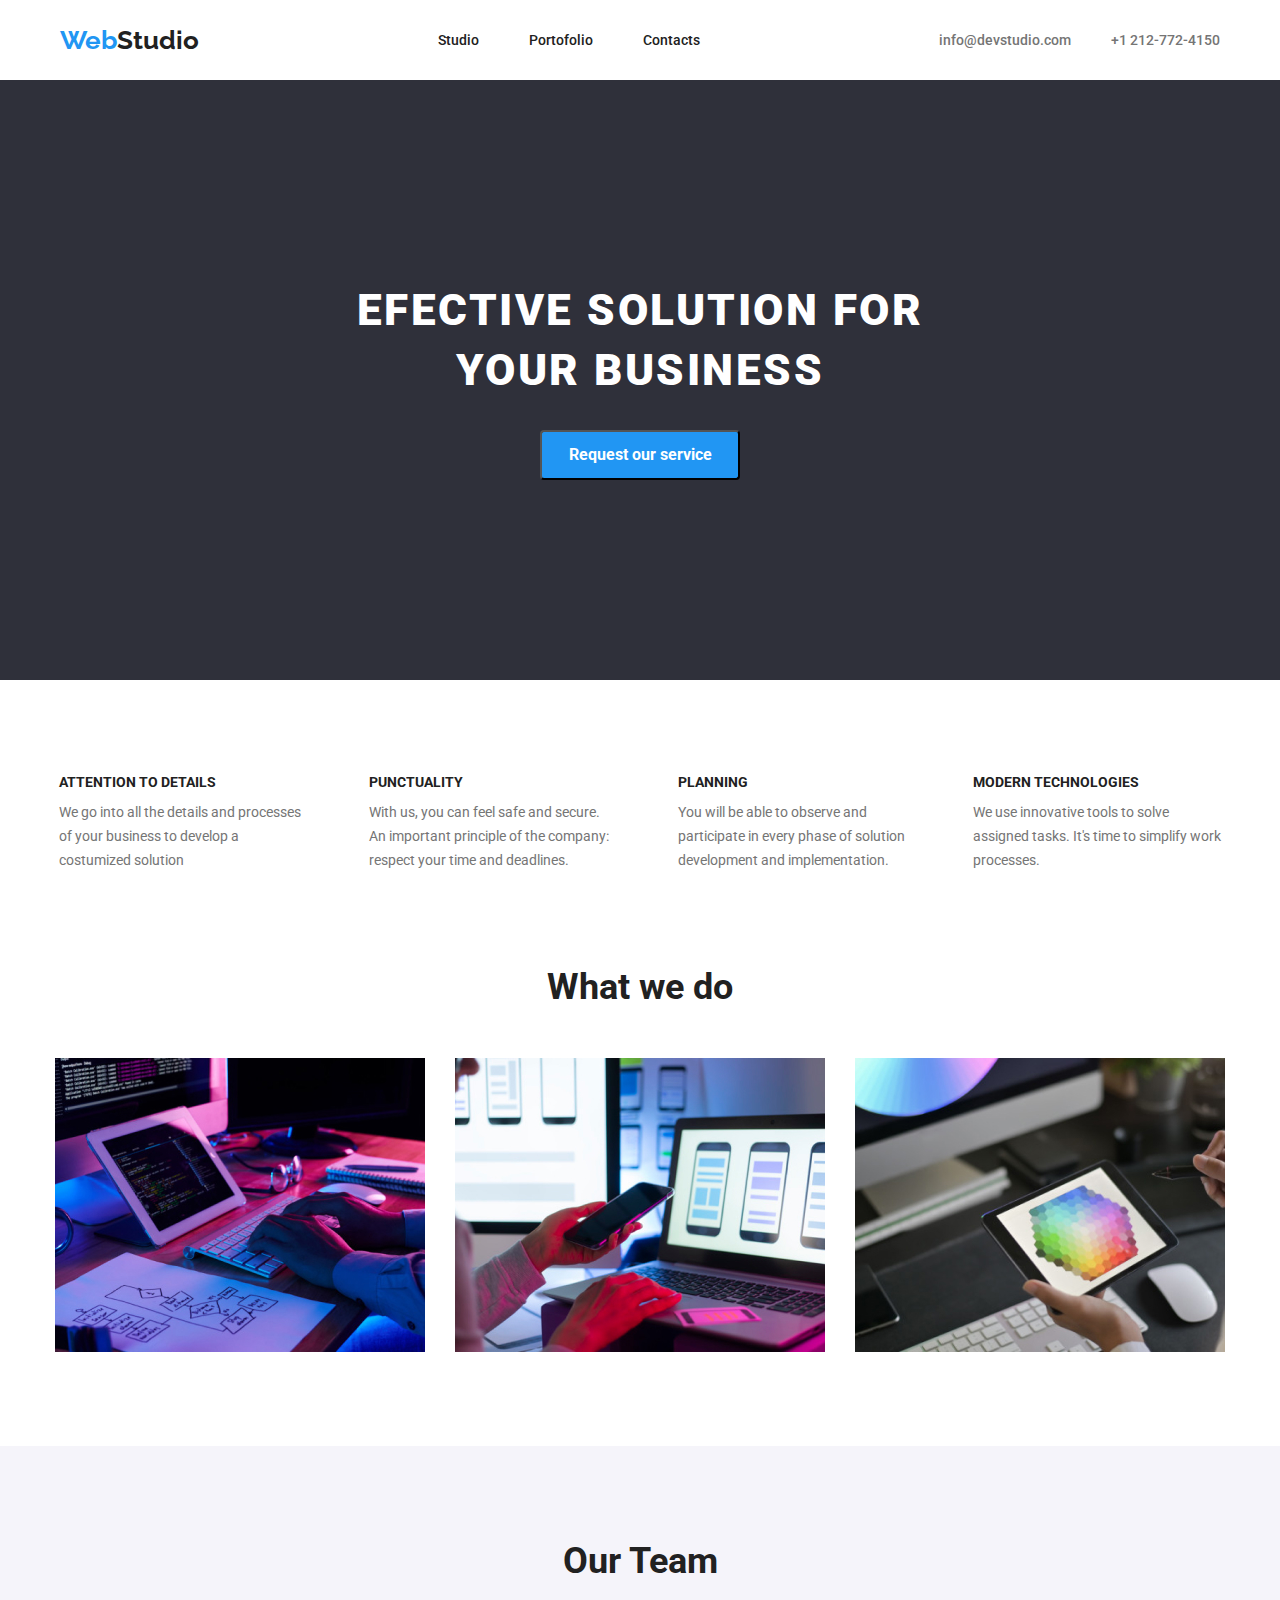
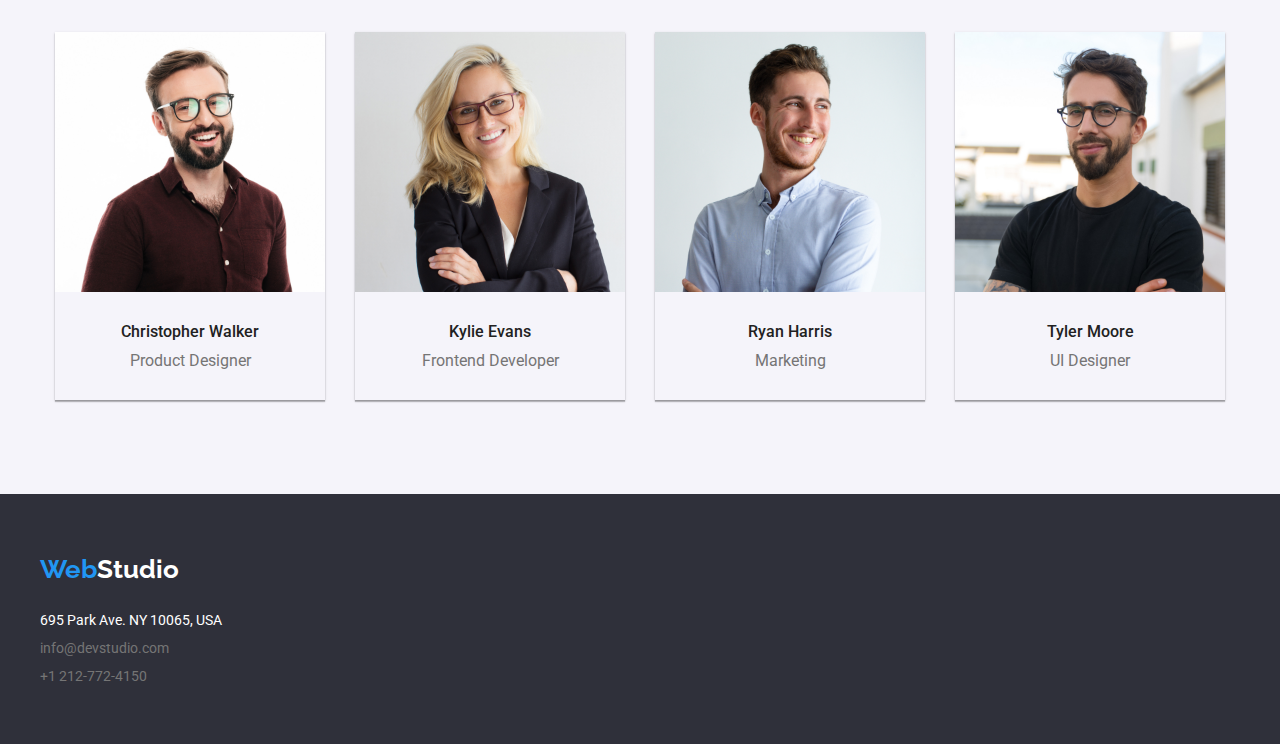
==== index.html @ 01a1ffbd "Initial commit" ====
<!DOCTYPE html>
<html lang="en">
    <head>
     <meta charset="UTF-8">
     <title>Studio</title>
    <link rel="stylesheet" href="https://cdnjs.cloudflare.com/ajax/libs/modern-normalize/2.0.0/modern-normalize.min.css">
    <link rel="preconnect" href="https://fonts.googleapis.com">
    <link rel="preconnect" href="https://fonts.gstatic.com" crossorigin>
    <link
        href="https://fonts.googleapis.com/css2?family=Raleway:ital,wght@0,100..900;1,100..900&family=Roboto:ital,wght@0,100;0,300;0,400;0,500;0,700;0,900;1,100;1,300;1,400;1,500;1,700;1,900&display=swap"
        rel="stylesheet">
     <link rel="stylesheet" href="./css/styles.css"/>
    </head> 
    <body>
        <!-- Header section-->
         
    <header class="header">
        <div class="container"> 
        <div class="header__logo"><a href="/index.html"><span style="color:#2196F3 ;">Web</span>Studio</a>
         
        </div>  
        <nav class="header__navigation">
         <ul>                              
            <li><a href="index.html">Studio</a></li>
            <li><a href="portofolio.html">Portofolio</a></li>
            <li><a href="/contacts">Contacts</a></li> 
         </ul>           
        </nav>
        
        <div class="header__info">            
            <a class="header__info__mail" href="mailto:info@devstudio.com">info@devstudio.com</a>
            <a class="header__info__tel" href="tel:+12127724150">+1 212-772-4150</a>
        </div>
        </div>

    </header> 

    <!-- Hero section-->
    <main>
        <section class="intro">
            <div class="container">
            <h1 class="intro__title"> EFECTIVE SOLUTION FOR<br>YOUR BUSINESS</h1>
            <button class="intro__servrequest" type="button">Request our service</button>
            </div>
        </section>

        <!-- Details section-->
        <div class="details">
            <div class="container">
            <div class="details__container">
            <h5 class="details__title">ATTENTION TO DETAILS</h5>
            <p class="details__text">We go into all the details and processes<br>of your business to develop a<br>costumized solution</p>
            </div>
            <div class="details__container">
            <h5 class="details__title">PUNCTUALITY</h5>
            <p>With us, you can feel safe and secure.<br>An important principle of the company:<br>respect your time and deadlines.</p>
            </div>
            <div class="details__container">
            <h5 class="details__title">PLANNING</h5>
            <p>You will be able to observe and <br>participate in every phase of solution<br>development and implementation.</p>
            </div>
            <div class="details__container">
            <h5 class="details__title">MODERN TECHNOLOGIES</h5>
            <p>We use innovative tools to solve<br>assigned tasks. It's time to simplify work<br>processes.</p>
            </div>
        </div>
        </div>
        <!-- What we do section-->
        <div class="whwedo">
            
            <h2 class="whwedo__title">What we do</h2>
            <div class="whwedo__container">
            <img class="whwedo__images" src="img/WwdB1.jpg" alt="frontend developer pic " width="200">
            <img class="whwedo__images" src="img/WwdB2.jpg" alt="mobile app design pic" width="200">
            <img class="whwedo__images" src="img/WwdB3.jpg" alt="site design pic" width="200">
            </div>
        </div>
        <!-- Our team section-->
        <section class="ourt">
          <div class="container">
            <h2 class="ourt__title">Our Team</h2>
            <div class="ourt__container">
            <figure class="ourt__card">
                <img class="ourt__images" src="img/christopherwalker.jpg" alt="Christopher Walker" width="150">
                <figcaption class="ourt__role">
                    <h3 class="ourt__role__name">Christopher Walker</h3>
                    <p class="ourt__role__role">Product Designer</p>
                </figcaption>
            </figure>
            <figure class="ourt__card">
                <img class="ourt__images" src="img/kylieevans.jpg" alt="Kylie Evans" width="150">
                <figcaption class="ourt__role">
                    <h3 class="ourt__role__name">Kylie Evans</h3>
                    <p class="ourt__role__role">Frontend Developer</p>
                </figcaption>
            </figure>
            <figure class="ourt__card">
                <img class="ourt__images" src="img/ryanharris.jpg" alt="Ryan Harris" width="150">
                <figcaption class="ourt__role">
                    <h3 class="ourt__role__name">Ryan Harris</h3>
                    <p class="ourt__role__role">Marketing</p>
                </figcaption>                
            </figure>
            <figure class="ourt__card">
                <img class="ourt__images" src="img/tylermoore.jpg" alt="Tyler Moore" width="150">
                <figcaption class="ourt__role">
                    <h3 class="ourt__role__name">Tyler Moore</h3>
                    <p class="ourt__role__role">UI Designer</p>
                </figcaption>               
            </figure>
          </div> 
          </div>           
        </section>
    </main> 
    <!-- Footer section-->
    <footer class="footer">
        <div class="container">
            <div class="footer__logo">
                <a href="/index.html"><span style="color:#2196F3 ;">Web</span>Studio</a>        
            </div>
        
           
            <address class="footer__address">
                <p class="footer__location">695 Park Ave. NY 10065, USA</p>
                <a href="mailto:info@devstudio.com">info@devstudio.com</a>
                <a href="tel:+12127724150">+1 212-772-4150</a>
            </address>
            </div>
    </footer>    
    </body>
</html>
---- css/styles.css ----
:root {
    --dark-blue: #2F303A;
    --white: #ffffff;
    --light-blue: #2196F3;
    --light-black:#757575;
    --black: #212121;
    --grey-white:#F5F4FA;
    --primary-font: 'Roboto', sans-serif;
    --secondary-font: 'Raleway', sans-serif;
}

*{
    margin: 0;
    padding: 0;
}



html{
    box-sizing: border-box;
}

ul{
   list-style: none; 
}

a{
    text-decoration: none;
    color: inherit;
}

img{
    display: block;
    max-width: 100%;
    height: auto;
}




body{
    font-family: var(--primary-font);
    color:var(--black) ;
}
/* Header section style */
.header {
    background-color: #ffffff;  
}

.header .container{
    display: flex;
    justify-content: space-between;
    align-items: center;
    padding: 0 20px;
        

}



.header__logo a  {
        
        font-family: var(--secondary-font);
        font-weight: 700;
        font-size: 26px;
        line-height: 30px;
        color: var(--black);    
}

/* Am incercat sa folosesc pentru tag-ul <span> clasa "header__logo__mcol", dar nu am reusit sa schimb culoarea textului */
.header__logo__mcol {
    color: var(--light-blue);
}

.header__navigation ul {
    display: flex;
    gap:50px;
    align-items: center;
    

}


.header__navigation a {
   
    font-family: var(--primary-font);
    font-weight: 500;
    font-size: 14px;
    line-height: 16px;
    color: var(--black);
}

.header__navigation a:hover {
    color: var(--light-blue);
}
.header__navigation a:focus {
    color: var(--light-blue);
}
.header__info__mail  {
    
    font-family: var(--primary-font);
    font-weight: 500;
    font-size: 14px;
    line-height: 16px;
    color: var(--light-black);
        
}

.header__info__mail:hover {
    color: var(--light-blue);
}
.header__info__mail:focus {
    color: var(--light-blue);
}
.header__info__tel {
  
    font-family: var(--primary-font);
    font-weight: 500;
    font-size: 14px;
    line-height: 16px;
    color: var(--light-black);

}
.header__info__tel:hover {
    color: var(--light-blue);
}
.header__info__tel:focus {
    color: var(--light-blue);
}

.header__info  {
    display: flex;
    gap:40px;
    padding-top: 32px;
    padding-bottom: 32px;
   
}


/* Hero section style */
.intro{
    color: var(--white);
    background-color: var(--dark-blue);
    
    
   
    
    
}

.intro .container {
    display: flex;
    align-items: center;
    justify-content: center;
    flex-direction: column; 
    gap: 30px;
    padding-top: 200px;
    padding-bottom: 200px;
}

.intro__title{
    
    font-family: var(--primary-font);
    font-weight: 900;
    font-size: 44px;
    line-height: 60px;
    color: var(--white);
    text-align: center;
    letter-spacing: 2.5px;
   
}
.intro__servrequest{
    border-radius: 4px;
    background-color: var(--light-blue);
    color: var(--white);
    font-family: var(--primary-font);
    font-weight: 700;
    font-size: 16px;
    line-height: 30px;
    text-align: center;
    cursor: pointer;
    width: 200px;
    height: 50px;
     
}
.intro__servrequest:hover{
    border-radius: 0;
}
.intro__servrequest:focus {
    border-radius: 0;
}

/* Details section style */
.details h5{
    
    font-family: var(--primary-font);
    font-weight: 700;
    font-size: 14px;
    line-height: 16px;
    color:var(--black)
}
.details p {
    font-family: var(--primary-font);
    font-weight: 400;
    font-size: 14px;
    line-height: 24px;
    color:var(--light-black);
}
.details .container {
    display: flex;
    padding-top: 94px;
    gap: 30px;
    justify-content: space-around;
    
}
 .details__container .details__title{
    display: flex;
    padding-bottom: 10px;
 } 


/* What we do section style */

.whwedo h2{
    font-family: var(--primary-font);
    font-weight: 700;
    font-size: 36px;
    line-height: 42px;
    color: var(--black);
}
.whwedo__images{
  
    width: 370px;
    height: 294px;
}

.whwedo__container{
    display: flex;    
    padding-top: 50px;    
    justify-content: center;
    gap: 30px;
    padding-bottom: 94px;

}
.whwedo__title{
    display: flex;
    justify-content: center;
    padding-top: 94px;
}


.whwedo__title .whwedo__images{
    display: flex;
    padding-top: 94px;
    
}




/* Our team section style */

.ourt__title {
    display: flex;
    justify-content: center;
    padding-top: 94px;}

.ourt__container{
    display: flex;
    justify-content: center;
    gap: 30px;
    padding-top: 50px;
    padding-bottom: 94px;   

}
.ourt__card .ourt__images , .ourt__role{
    display: flex;
    justify-content: center;
    flex-direction: column;
   
    
}

.ourt__role .ourt__role__name{
    display: flex;
    justify-content: center;
    padding-top: 30px;
}
.ourt__role .ourt__role__role {
    display: flex;
    justify-content: center;
    padding-top: 10px;
    padding-bottom: 30px;
}
.ourt__card{
    box-shadow: 0px 2px 1px 0px rgba(0, 0, 0, 0.2),
   0px 1px 1px 0px rgba(0, 0, 0, 0.14),
    0px 1px 3px 0px rgba(0, 0, 0, 0.12);
}

    



.ourt{
    background-color: var(--grey-white);
}

.ourt  h2{
    font-family: var(--primary-font);
    font-weight: 700;
    font-size: 36px;
    line-height: 42px;
    color: var(--black);
}

.ourt__role__name{
    font-family: var(--primary-font);
    font-weight: 500;
    font-size: 16px;
    line-height: 19px;
    color: var(--black);
}

.ourt__role{
    font-family: var(--primary-font);
    font-weight: 400;
    font-size: 16px;
    line-height: 19px;
    color: var(--light-black);

}

.ourt__images{
    width: 270px;
    height: 260px;
}




/* Footer section style */
.footer{
    background-color: var(--dark-blue);
    
}

.footer__logo a {
   
    font-family: var(--secondary-font);
    font-weight: 700;
    font-size: 26px;
    line-height: 30px;
    color: var(--white);
}
.footer__location{
    font-style: normal;
    font-family: var(--primary-font);
    font-weight: 400;
    font-size: 14px;
    line-height: 16px;
    color: var(--white);
}
.footer__address a{
    font-style: normal;    
    font-family: var(--primary-font);
    font-weight: 400;
    font-size: 14px;
    line-height: 16px;
    color: var(--light-black);
}

.footer__address a:hover {
    color: var(--light-blue);
}

.footer__address a:focus {
    color: var(--light-blue);
}

.footer__logo{
    display: flex;
    padding-top:  60px; 
    padding-bottom: 28px;
  
}
.footer__address{
    display: flex;
    flex-direction: column;
    padding-bottom: 60px;
    justify-content: center;
    gap: 12px;

}





/* Portofolio filters/buttons section style */

.btn button{
cursor: pointer;
border-style: none;
background-color: var(--grey-white);
font-family: var(--primary-font);
font-weight: 500;
font-size: 16px;
line-height: 26px;
color: var(--black);
padding: 6px 22px;
border-radius: 4px;

}

.btn button:hover{
background-color: var(--light-blue);
color: var(--white);
}
.btn button:focus {
background-color: var(--light-blue);
color: var(--white);
}

.btn .container {
    display: flex;
    justify-content: center;
    padding-top: 94px;
    padding-bottom: 50px;
    gap: 8px;

}

/*Portofolio main section style */

.main__design__title {
    font-family: var(--primary-font);
    font-weight: 500;
    font-size: 16px;
    line-height: 19px;
    color: var(--black);
}

.main__design {
    font-family: var(--primary-font);
    font-weight: 400;
    font-size: 16px;
    line-height: 19px;
    color: var(--light-black);

}

.main__images {
    display: inline-block;
    width: 370px;
    height: 294px;
}

.main .container {
    display: flex;
    flex-wrap: wrap;
    padding-bottom: 94px;

    
}
.main__design{
    padding: 20px 24px;
}
.main__card {
    border-bottom: 1px solid rgba(238, 238, 238, 1) ;
    margin-left: 30px;
    margin-top: 30px;
}




.container{
    width: 1200px;
    margin-left: auto;
    margin-right: auto;

}
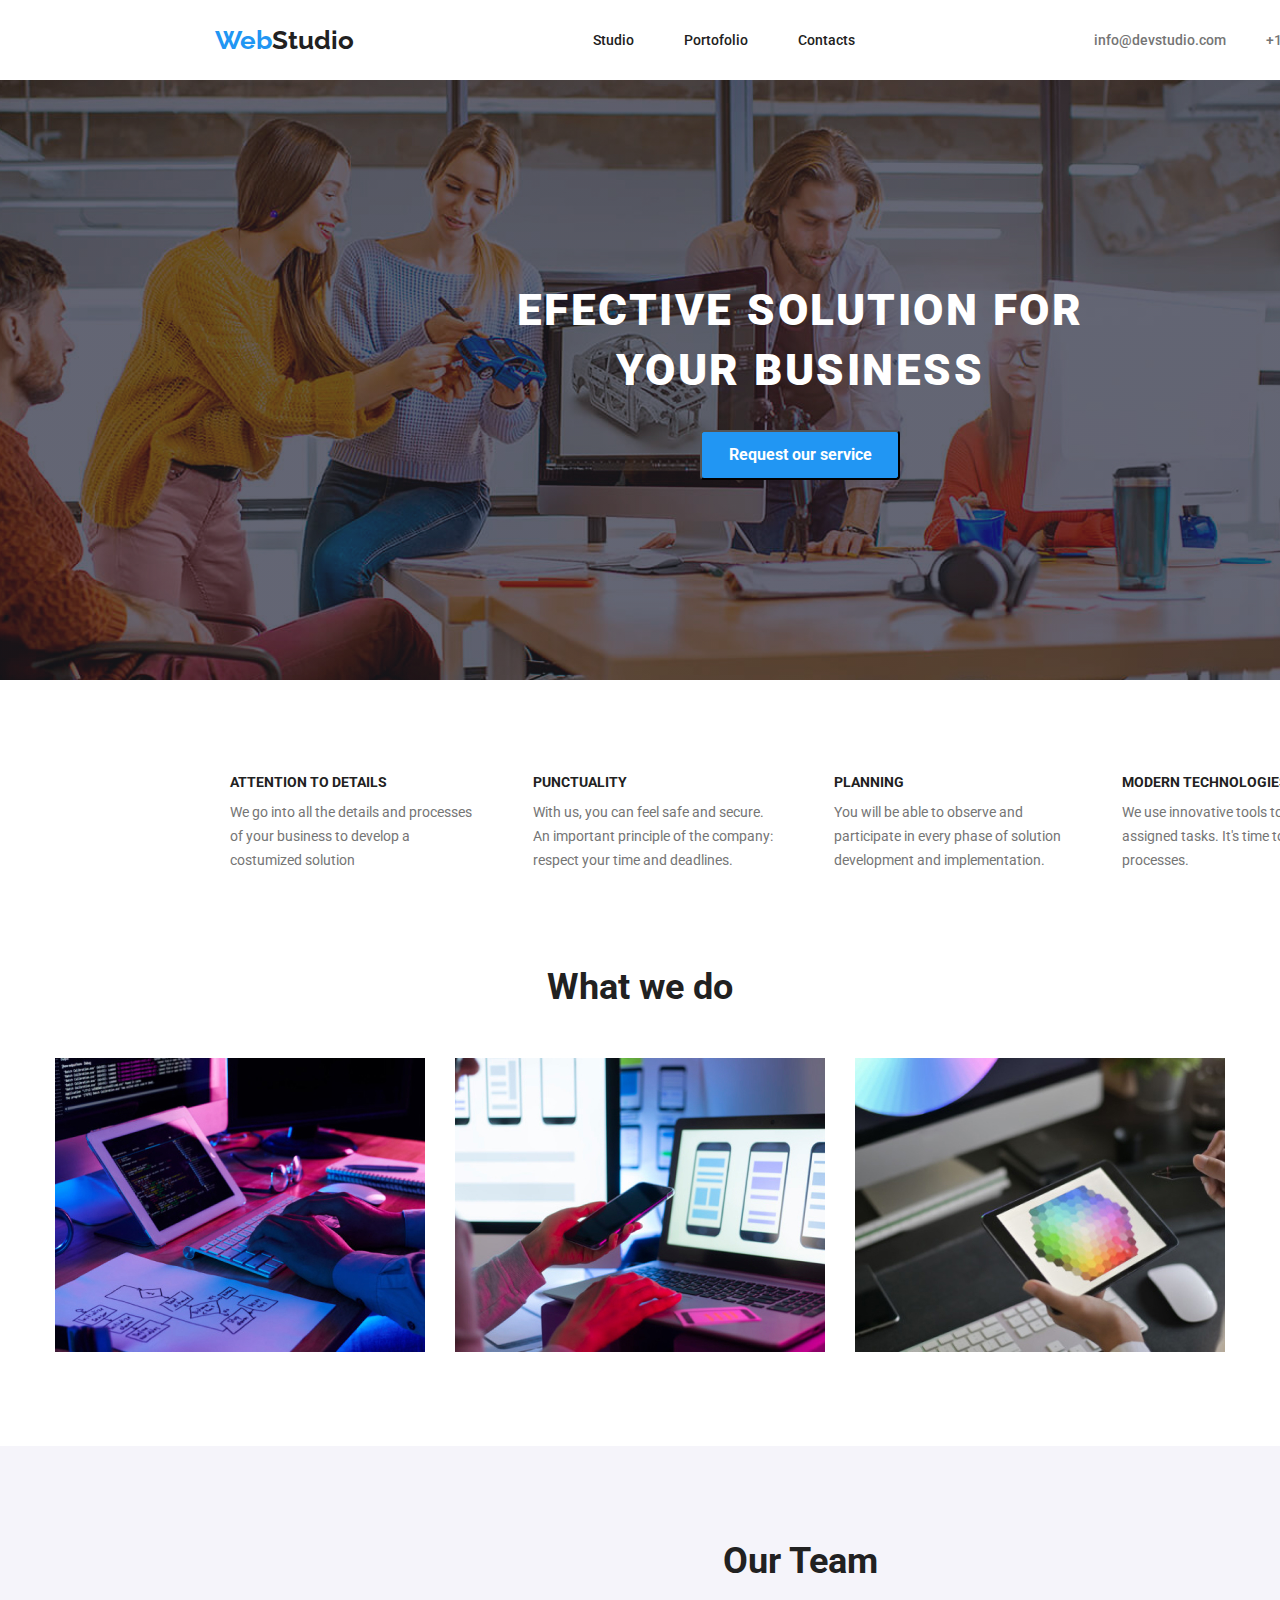
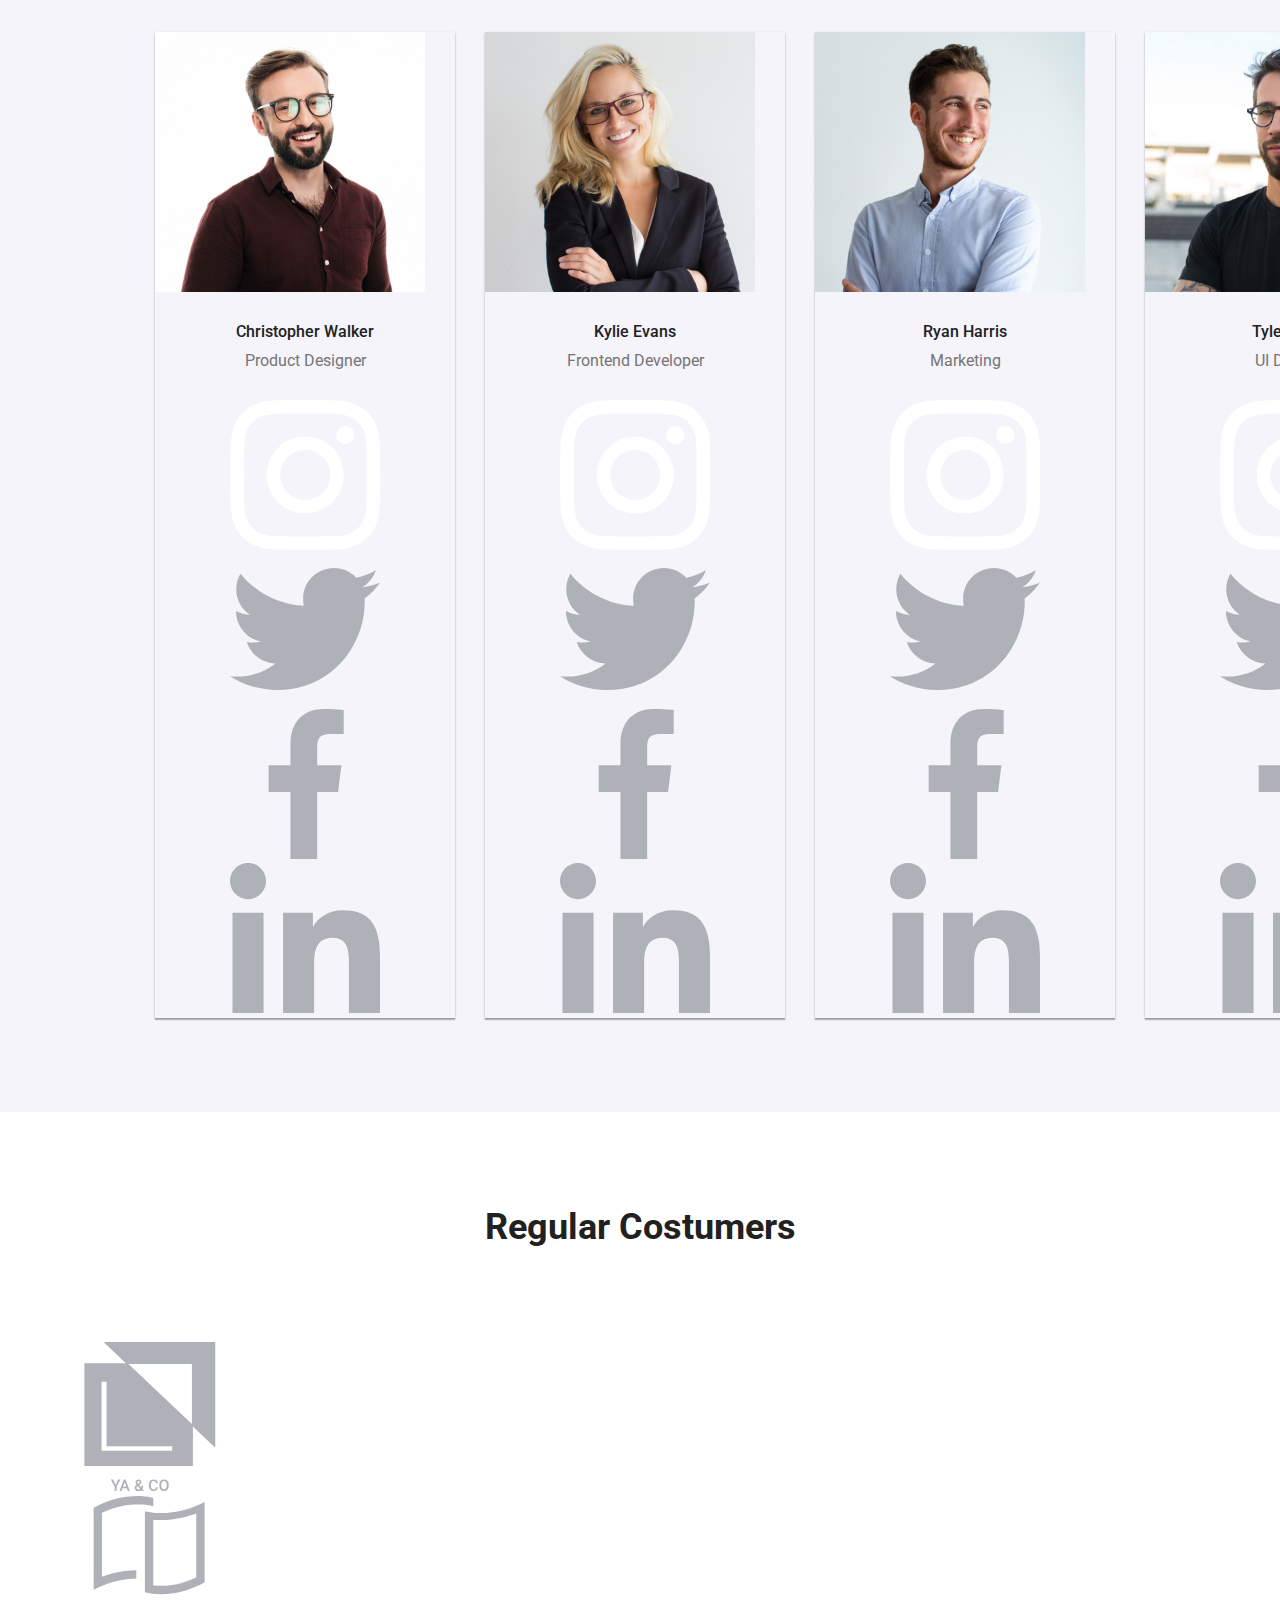
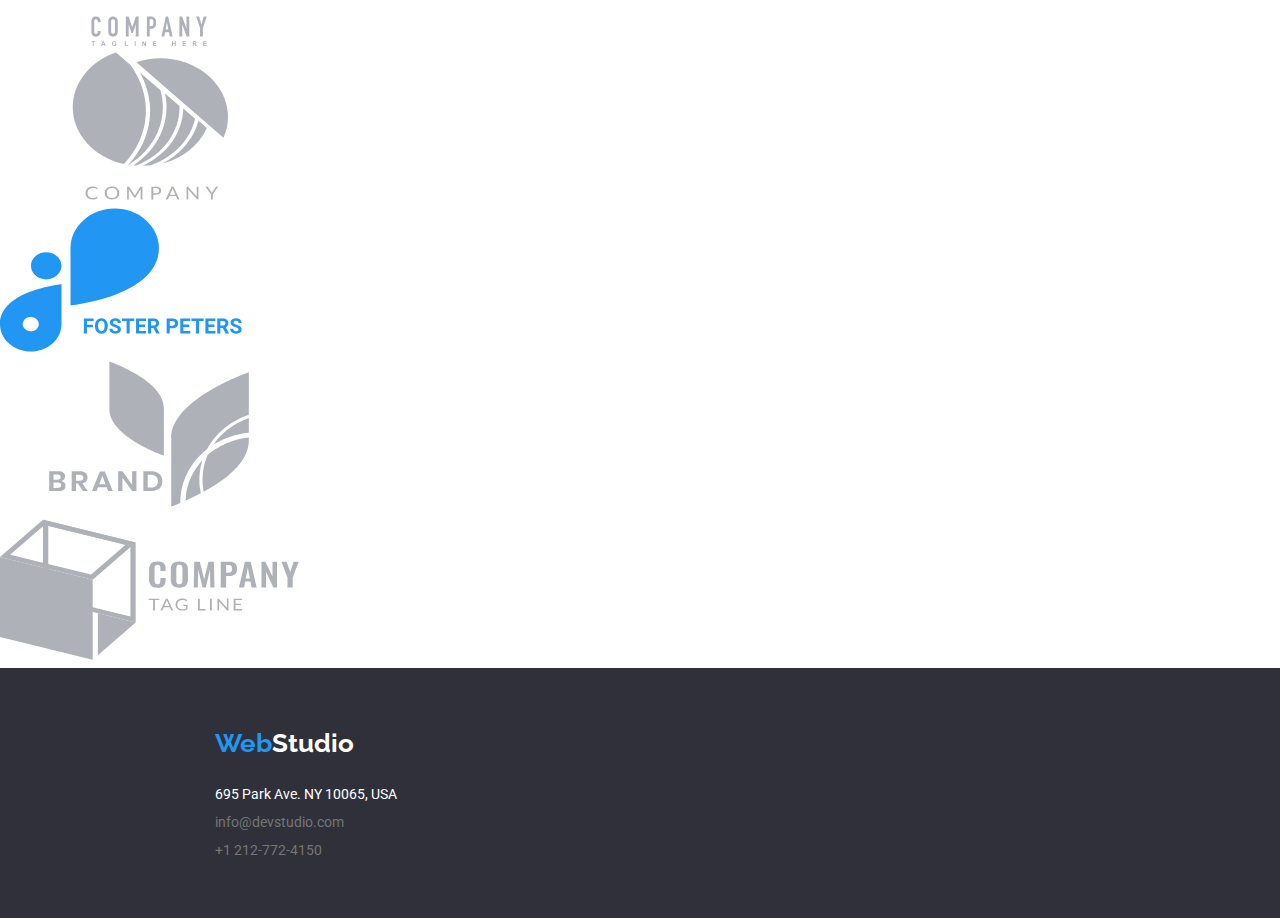
==== commit f4e6121d: "Tema04v02 social and regular icons added" ====
--- a/index.html
+++ b/index.html
@@ -86,6 +86,37 @@
                     <h3 class="ourt__role__name">Christopher Walker</h3>
                     <p class="ourt__role__role">Product Designer</p>
                 </figcaption>
+                <ul class="ourt_social">
+                    <li>
+                        <a href="">
+                            <svg>
+                                <use href="./img/symbol-defs.svg#icon-instagram" />
+                            </svg>
+                        </a>
+                    </li>
+                    <li>
+                        <a href="">
+                            <svg>
+                                <use href="./img/symbol-defs.svg#icon-twitter" />
+                            </svg>
+                        </a>
+                    </li>
+                    <li>
+                        <a href="">
+                            <svg>
+                                <use href="./img/symbol-defs.svg#icon-facebook" />
+                            </svg>
+                        </a>
+                    </li>
+                    <li>
+                        <a href="">
+                            <svg>
+                                <use href="./img/symbol-defs.svg#icon-linkedin" />
+                            </svg>
+                        </a>
+                    </li>
+                    
+                </ul>
             </figure>
             <figure class="ourt__card">
                 <img class="ourt__images" src="img/kylieevans.jpg" alt="Kylie Evans" width="150">
@@ -93,24 +124,168 @@
                     <h3 class="ourt__role__name">Kylie Evans</h3>
                     <p class="ourt__role__role">Frontend Developer</p>
                 </figcaption>
+                <ul class="ourt_social">
+                    <li>
+                        <a href="">
+                            <svg>
+                                <use href="./img/symbol-defs.svg#icon-instagram" />
+                            </svg>
+                        </a>
+                    </li>
+                    <li>
+                        <a href="">
+                            <svg>
+                                <use href="./img/symbol-defs.svg#icon-twitter" />
+                            </svg>
+                        </a>
+                    </li>
+                    <li>
+                        <a href="">
+                            <svg>
+                                <use href="./img/symbol-defs.svg#icon-facebook" />
+                            </svg>
+                        </a>
+                    </li>
+                    <li>
+                        <a href="">
+                            <svg>
+                                <use href="./img/symbol-defs.svg#icon-linkedin" />
+                            </svg>
+                        </a>
+                    </li>
+                
+                </ul>
             </figure>
             <figure class="ourt__card">
                 <img class="ourt__images" src="img/ryanharris.jpg" alt="Ryan Harris" width="150">
                 <figcaption class="ourt__role">
                     <h3 class="ourt__role__name">Ryan Harris</h3>
                     <p class="ourt__role__role">Marketing</p>
-                </figcaption>                
+                </figcaption>
+                <ul class="ourt_social">
+                    <li>
+                        <a href="">
+                            <svg>
+                                <use href="./img/symbol-defs.svg#icon-instagram" />
+                            </svg>
+                        </a>
+                    </li>
+                    <li>
+                        <a href="">
+                            <svg>
+                                <use href="./img/symbol-defs.svg#icon-twitter" />
+                            </svg>
+                        </a>
+                    </li>
+                    <li>
+                        <a href="">
+                            <svg>
+                                <use href="./img/symbol-defs.svg#icon-facebook" />
+                            </svg>
+                        </a>
+                    </li>
+                    <li>
+                        <a href="">
+                            <svg>
+                                <use href="./img/symbol-defs.svg#icon-linkedin" />
+                            </svg>
+                        </a>
+                    </li>
+                
+                </ul>
             </figure>
             <figure class="ourt__card">
                 <img class="ourt__images" src="img/tylermoore.jpg" alt="Tyler Moore" width="150">
                 <figcaption class="ourt__role">
                     <h3 class="ourt__role__name">Tyler Moore</h3>
                     <p class="ourt__role__role">UI Designer</p>
-                </figcaption>               
+                </figcaption>
+                <ul class="ourt_social">
+                    <li>
+                        <a href="">
+                            <svg>
+                                <use href="./img/symbol-defs.svg#icon-instagram" />
+                            </svg>
+                        </a>
+                    </li>
+                    <li>
+                        <a href="">
+                            <svg>
+                                <use href="./img/symbol-defs.svg#icon-twitter" />
+                            </svg>
+                        </a>
+                    </li>
+                    <li>
+                        <a href="">
+                            <svg>
+                                <use href="./img/symbol-defs.svg#icon-facebook" />
+                            </svg>
+                        </a>
+                    </li>
+                    <li>
+                        <a href="">
+                            <svg>
+                                <use href="./img/symbol-defs.svg#icon-linkedin" />
+                            </svg>
+                        </a>
+                    </li>
+                
+                </ul>
             </figure>
           </div> 
           </div>           
         </section>
+        <!-- Regular costumers section-->
+        <div class="regular">
+        
+            <h2 class="regular__title">Regular Costumers</h2>
+            <ul class="regular_logos">
+                <li>
+                    <a href="">
+                        <svg>
+                            <use href="./img/symbol-defs.svg#icon-rcyaco" />
+                        </svg>
+                    </a>
+                </li>
+                <li>
+                    <a href="">
+                        <svg>
+                            <use href="./img/symbol-defs.svg#icon-rcco1" />
+                        </svg>
+                    </a>
+                </li>
+                <li>
+                    <a href="">
+                        <svg>
+                            <use href="./img/symbol-defs.svg#icon-rcco2" />
+                        </svg>
+                    </a>
+                </li>
+                <li>
+                    <a href="">
+                        <svg>
+                            <use href="./img/symbol-defs.svg#icon-rcfp" />
+                        </svg>
+                    </a>
+                </li>
+                <li>
+                    <a href="">
+                        <svg>
+                            <use href="./img/symbol-defs.svg#icon-rcbrand" />
+                        </svg>
+                    </a>
+                </li>
+                <li>
+                    <a href="">
+                        <svg>
+                            <use href="./img/symbol-defs.svg#icon-rctl" />
+                        </svg>
+                    </a>
+                </li>
+            
+            </ul>
+            
+        </div>
     </main> 
     <!-- Footer section-->
     <footer class="footer">
--- a/css/styles.css
+++ b/css/styles.css
@@ -51,7 +51,8 @@
     display: flex;
     justify-content: space-between;
     align-items: center;
-    padding: 0 20px;
+    padding-left: 215px;
+    padding-right: 225px;
         
 
 }
@@ -141,10 +142,10 @@
 .intro{
     color: var(--white);
     background-color: var(--dark-blue);
-    
-    
-   
-    
+    background-image:linear-gradient(0deg,rgba(47, 48, 58, 0.4), rgba(47, 48, 58, 0.4)),url('/img/background.jpg');    
+    background-repeat: no-repeat;
+    background-size: auto;
+    background-position: 50% 50%; 
     
 }
 
@@ -209,6 +210,8 @@
 .details .container {
     display: flex;
     padding-top: 94px;
+    padding-left: 215px;
+    padding-right: 215px;
     gap: 30px;
     justify-content: space-around;
     
@@ -334,6 +337,21 @@
 .ourt__images{
     width: 270px;
     height: 260px;
+}
+/* Regular section style */
+
+.regular h2 {
+    font-family: var(--primary-font);
+    font-weight: 700;
+    font-size: 36px;
+    line-height: 42px;
+    color: var(--black);
+}
+.regular__title {
+    display: flex;
+    justify-content: center;
+    padding-top: 94px;
+    padding-bottom: 94px;
 }
 
 
@@ -382,12 +400,14 @@
     display: flex;
     padding-top:  60px; 
     padding-bottom: 28px;
+    padding-left: 215px;
   
 }
 .footer__address{
     display: flex;
     flex-direction: column;
     padding-bottom: 60px;
+    padding-left: 215px;
     justify-content: center;
     gap: 12px;
 
@@ -460,6 +480,9 @@
     display: flex;
     flex-wrap: wrap;
     padding-bottom: 94px;
+    padding-left: 215px;
+    padding-right: 215px;
+    gap: 30px;
 
     
 }
@@ -468,15 +491,15 @@
 }
 .main__card {
     border-bottom: 1px solid rgba(238, 238, 238, 1) ;
-    margin-left: 30px;
-    margin-top: 30px;
+    
+    
 }
 
 
 
 
 .container{
-    width: 1200px;
+    width: 1600px;
     margin-left: auto;
     margin-right: auto;
 
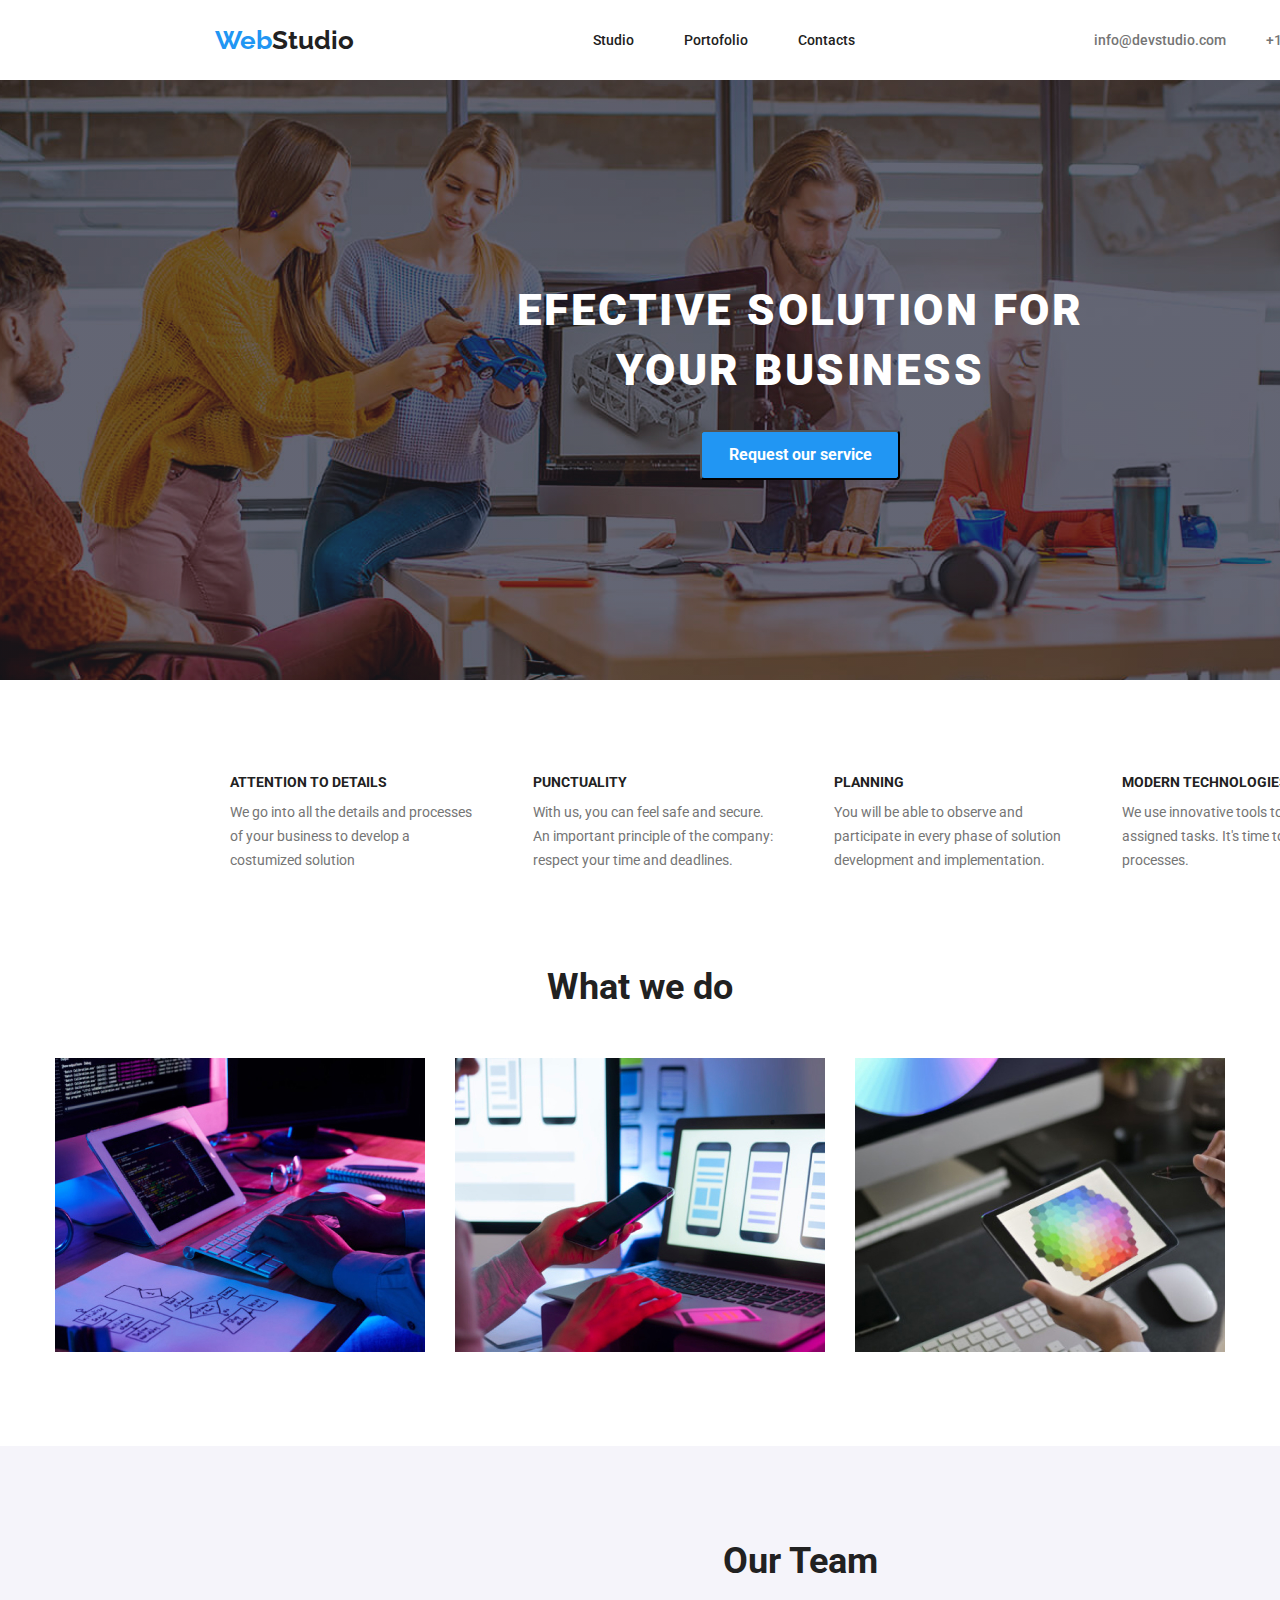
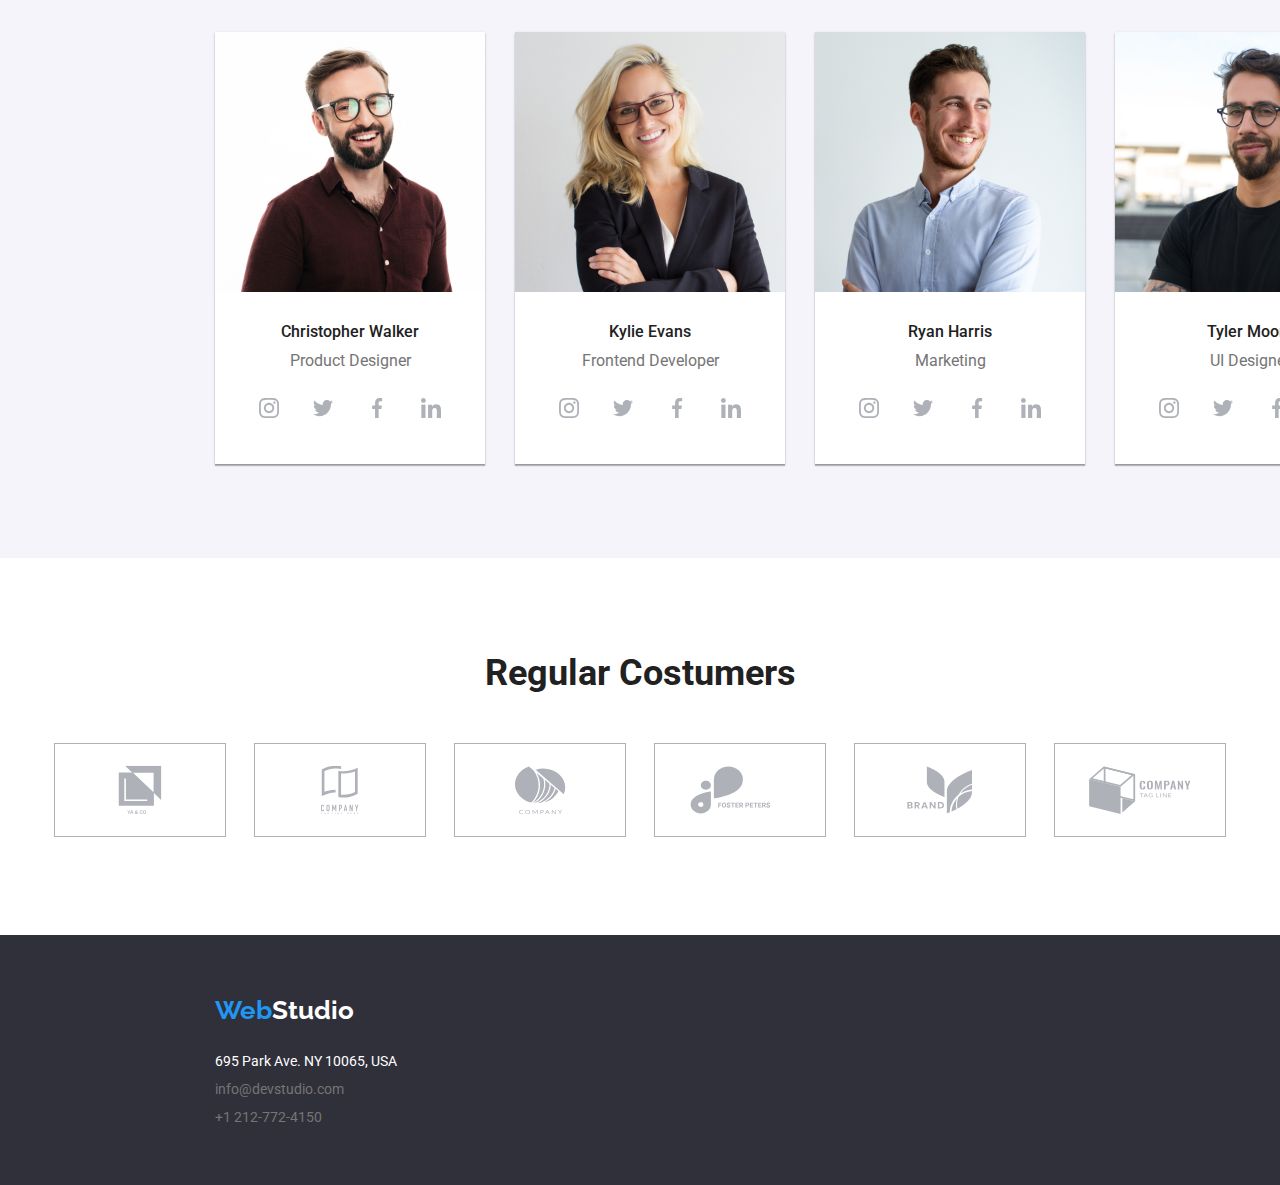
==== commit 498c2972: "Tema04v03" ====
--- a/index.html
+++ b/index.html
@@ -89,28 +89,28 @@
                 <ul class="ourt_social">
                     <li>
                         <a href="">
-                            <svg>
+                            <svg class="icon">
                                 <use href="./img/symbol-defs.svg#icon-instagram" />
                             </svg>
                         </a>
                     </li>
                     <li>
                         <a href="">
-                            <svg>
+                            <svg class="icon">
                                 <use href="./img/symbol-defs.svg#icon-twitter" />
                             </svg>
                         </a>
                     </li>
                     <li>
                         <a href="">
-                            <svg>
+                            <svg class="icon">
                                 <use href="./img/symbol-defs.svg#icon-facebook" />
                             </svg>
                         </a>
                     </li>
                     <li>
                         <a href="">
-                            <svg>
+                            <svg class="icon">
                                 <use href="./img/symbol-defs.svg#icon-linkedin" />
                             </svg>
                         </a>
@@ -127,28 +127,28 @@
                 <ul class="ourt_social">
                     <li>
                         <a href="">
-                            <svg>
+                            <svg class="icon">
                                 <use href="./img/symbol-defs.svg#icon-instagram" />
                             </svg>
                         </a>
                     </li>
                     <li>
                         <a href="">
-                            <svg>
+                            <svg class="icon">
                                 <use href="./img/symbol-defs.svg#icon-twitter" />
                             </svg>
                         </a>
                     </li>
                     <li>
                         <a href="">
-                            <svg>
+                            <svg class="icon">
                                 <use href="./img/symbol-defs.svg#icon-facebook" />
                             </svg>
                         </a>
                     </li>
                     <li>
                         <a href="">
-                            <svg>
+                            <svg class="icon">
                                 <use href="./img/symbol-defs.svg#icon-linkedin" />
                             </svg>
                         </a>
@@ -165,28 +165,28 @@
                 <ul class="ourt_social">
                     <li>
                         <a href="">
-                            <svg>
+                            <svg class="icon">
                                 <use href="./img/symbol-defs.svg#icon-instagram" />
                             </svg>
                         </a>
                     </li>
                     <li>
                         <a href="">
-                            <svg>
+                            <svg class="icon">
                                 <use href="./img/symbol-defs.svg#icon-twitter" />
                             </svg>
                         </a>
                     </li>
                     <li>
                         <a href="">
-                            <svg>
+                            <svg class="icon">
                                 <use href="./img/symbol-defs.svg#icon-facebook" />
                             </svg>
                         </a>
                     </li>
                     <li>
                         <a href="">
-                            <svg>
+                            <svg class="icon">
                                 <use href="./img/symbol-defs.svg#icon-linkedin" />
                             </svg>
                         </a>
@@ -203,28 +203,28 @@
                 <ul class="ourt_social">
                     <li>
                         <a href="">
-                            <svg>
+                            <svg class="icon">
                                 <use href="./img/symbol-defs.svg#icon-instagram" />
                             </svg>
                         </a>
                     </li>
                     <li>
                         <a href="">
-                            <svg>
+                            <svg class="icon">
                                 <use href="./img/symbol-defs.svg#icon-twitter" />
                             </svg>
                         </a>
                     </li>
                     <li>
                         <a href="">
-                            <svg>
+                            <svg class="icon">
                                 <use href="./img/symbol-defs.svg#icon-facebook" />
                             </svg>
                         </a>
                     </li>
                     <li>
                         <a href="">
-                            <svg>
+                            <svg class="icon">
                                 <use href="./img/symbol-defs.svg#icon-linkedin" />
                             </svg>
                         </a>
@@ -240,44 +240,44 @@
         
             <h2 class="regular__title">Regular Costumers</h2>
             <ul class="regular_logos">
-                <li>
-                    <a href="">
-                        <svg>
+                <li class="regular_icon">
+                    <a href="">
+                        <svg width="170" height="92" viewBox="0 0 350 100" style="outline:1px solid #AFB1B8;"  >
                             <use href="./img/symbol-defs.svg#icon-rcyaco" />
                         </svg>
                     </a>
                 </li>
                 <li>
                     <a href="">
-                        <svg>
+                        <svg width="170" height="92" viewBox="0 0 350 100" style="outline:1px solid #AFB1B8;">
                             <use href="./img/symbol-defs.svg#icon-rcco1" />
                         </svg>
                     </a>
                 </li>
                 <li>
                     <a href="">
-                        <svg>
+                        <svg width="170" height="92" viewBox="0 0 350 100" style="outline:1px solid #AFB1B8;">
                             <use href="./img/symbol-defs.svg#icon-rcco2" />
                         </svg>
                     </a>
                 </li>
                 <li>
                     <a href="">
-                        <svg>
+                        <svg width="170" height="92" viewBox="0 0 350 100" style="outline:1px solid #AFB1B8;">
                             <use href="./img/symbol-defs.svg#icon-rcfp" />
                         </svg>
                     </a>
                 </li>
                 <li>
                     <a href="">
-                        <svg>
+                        <svg width="170" height="92" viewBox="0 0 350 100" style="outline:1px solid #AFB1B8;">
                             <use href="./img/symbol-defs.svg#icon-rcbrand" />
                         </svg>
                     </a>
                 </li>
                 <li>
                     <a href="">
-                        <svg>
+                        <svg width="170" height="92" viewBox="0 0 350 100" style="outline:1px solid #AFB1B8;" >
                             <use href="./img/symbol-defs.svg#icon-rctl" />
                         </svg>
                     </a>
--- a/css/styles.css
+++ b/css/styles.css
@@ -293,7 +293,7 @@
     display: flex;
     justify-content: center;
     padding-top: 10px;
-    padding-bottom: 30px;
+    
 }
 .ourt__card{
     box-shadow: 0px 2px 1px 0px rgba(0, 0, 0, 0.2),
@@ -318,12 +318,16 @@
 }
 
 .ourt__role__name{
+    background-color: var(--white);
     font-family: var(--primary-font);
     font-weight: 500;
     font-size: 16px;
     line-height: 19px;
     color: var(--black);
 }
+.ourt__role__role{
+background-color: var(--white);
+}
 
 .ourt__role{
     font-family: var(--primary-font);
@@ -331,7 +335,22 @@
     font-size: 16px;
     line-height: 19px;
     color: var(--light-black);
-
+}
+.ourt_social{
+    background-color: var(--white);
+    display: flex;
+    justify-content: center;
+    padding:16px 32px 30px;
+    gap:10px;
+}
+.ourt_social li{
+background-color: var(--white);
+padding:12px;
+border-radius: 100px;
+}
+.ourt_social li:hover {
+    background-color: var(--light-blue);
+    fill: var(--white);
 }
 
 .ourt__images{
@@ -351,8 +370,21 @@
     display: flex;
     justify-content: center;
     padding-top: 94px;
-    padding-bottom: 94px;
-}
+    padding-bottom: 50px;
+}
+.regular_logos{
+    display: flex;
+    justify-content: center;
+    gap: 30px;
+    padding:0 215px 94px;
+}
+.regular_logos li {
+    background-color: var(--white);
+}
+
+    
+
+
 
 
 
@@ -497,10 +529,15 @@
 
 
 
-
+/*clase universale section style */
 .container{
     width: 1600px;
     margin-left: auto;
     margin-right: auto;
 
 }
+.icon {
+    width: 20px;
+    height: 20px;
+}
+
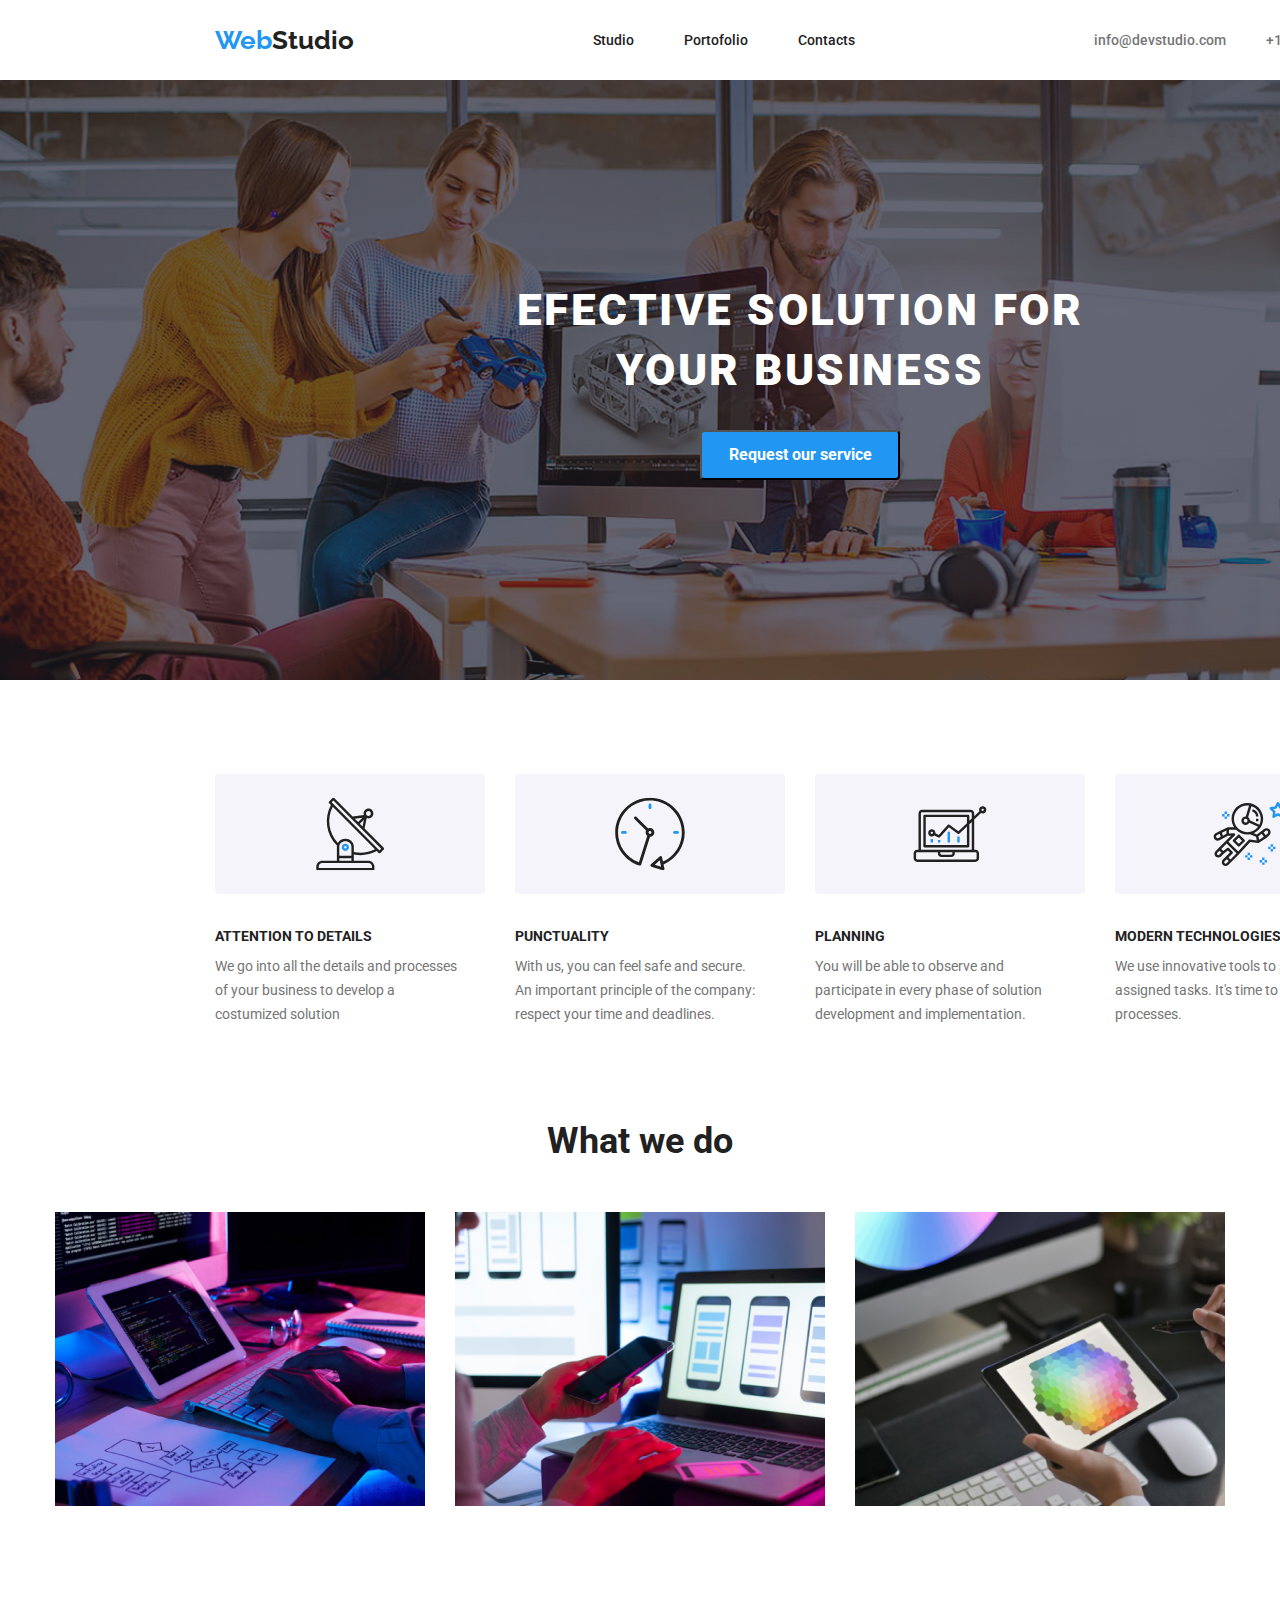
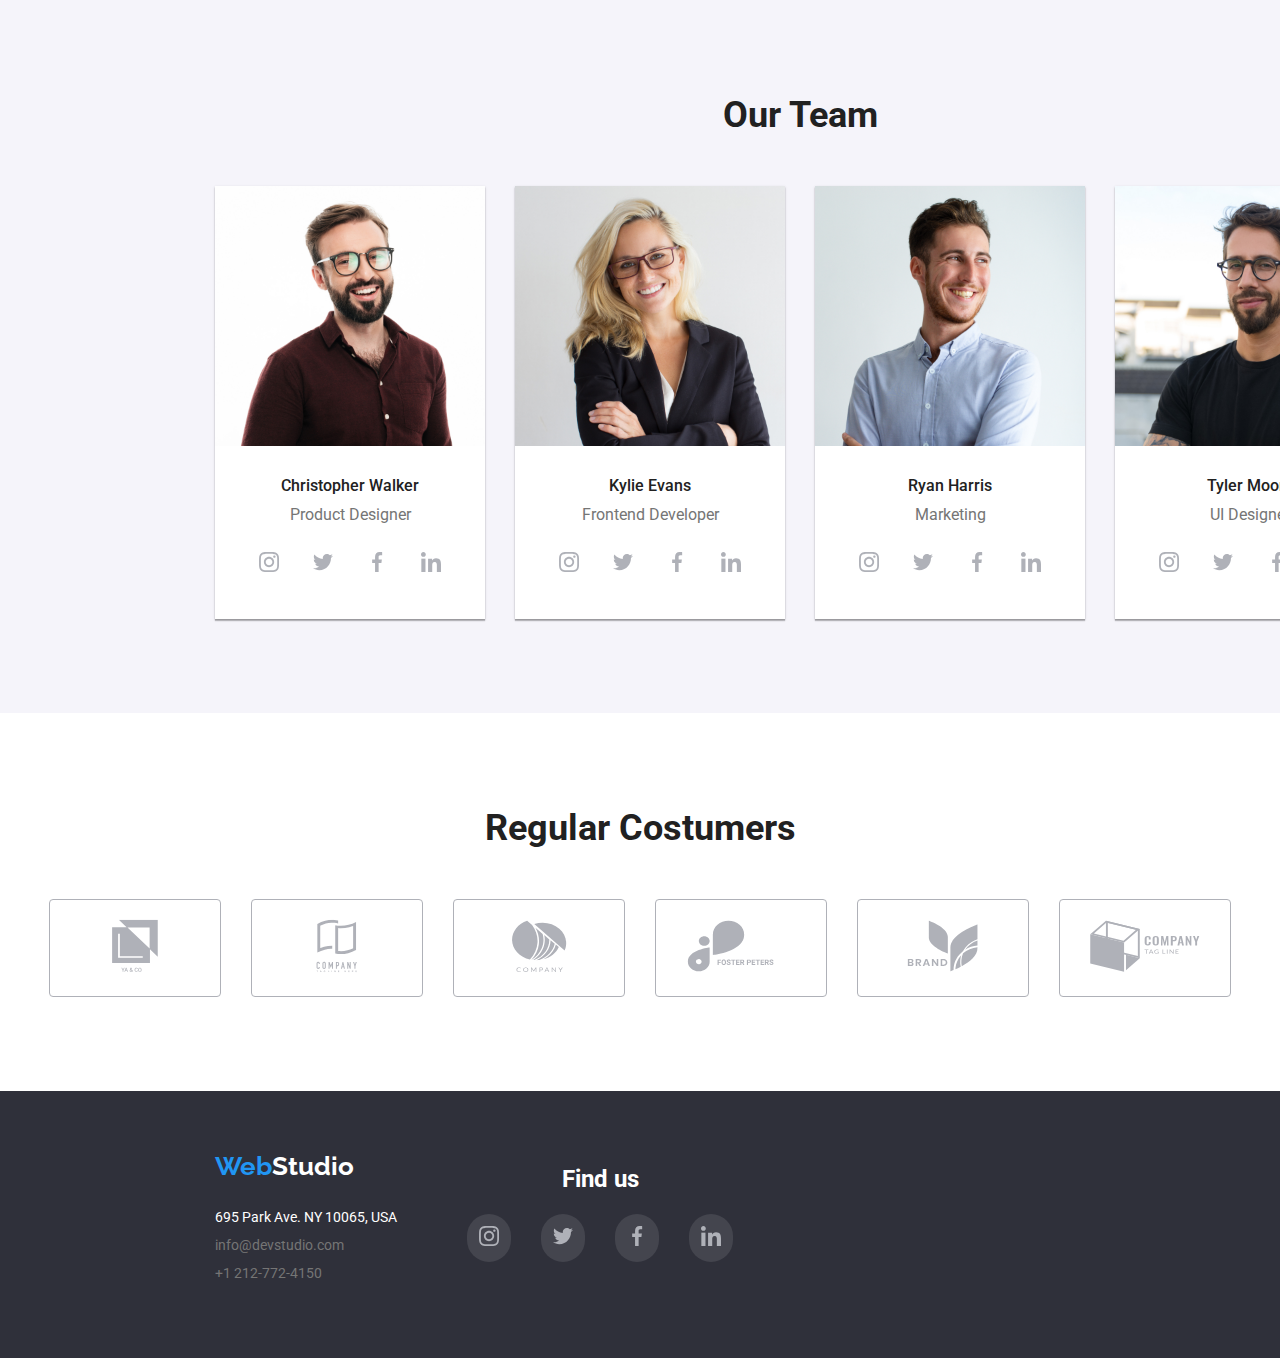
==== commit 7bdd168f: "Tema04v05" ====
--- a/index.html
+++ b/index.html
@@ -48,18 +48,30 @@
         <div class="details">
             <div class="container">
             <div class="details__container">
+                <svg class="details__icon" width="270" height="120" viewBox="0 0 390 105">
+                    <use href="./img/symbol-defs.svg#icon-antena" />
+                </svg>
             <h5 class="details__title">ATTENTION TO DETAILS</h5>
             <p class="details__text">We go into all the details and processes<br>of your business to develop a<br>costumized solution</p>
             </div>
             <div class="details__container">
+                <svg class="details__icon" width="270" height="120" viewBox="0 0 390 105">
+                    <use href="./img/symbol-defs.svg#icon-clock" />
+                </svg>
             <h5 class="details__title">PUNCTUALITY</h5>
             <p>With us, you can feel safe and secure.<br>An important principle of the company:<br>respect your time and deadlines.</p>
             </div>
             <div class="details__container">
+                <svg class="details__icon" width="270" height="120" viewBox="0 0 390 105">
+                    <use href="./img/symbol-defs.svg#icon-diagram" />
+                </svg>
             <h5 class="details__title">PLANNING</h5>
             <p>You will be able to observe and <br>participate in every phase of solution<br>development and implementation.</p>
             </div>
             <div class="details__container">
+                <svg class="details__icon" width="270" height="120" viewBox="0 0 390 105">
+                    <use href="./img/symbol-defs.svg#icon-astronaut" />
+                </svg>
             <h5 class="details__title">MODERN TECHNOLOGIES</h5>
             <p>We use innovative tools to solve<br>assigned tasks. It's time to simplify work<br>processes.</p>
             </div>
@@ -242,42 +254,42 @@
             <ul class="regular_logos">
                 <li class="regular_icon">
                     <a href="">
-                        <svg width="170" height="92" viewBox="0 0 350 100" style="outline:1px solid #AFB1B8;"  >
+                        <svg width="170" height="92" viewBox="0 0 325 100"   >
                             <use href="./img/symbol-defs.svg#icon-rcyaco" />
                         </svg>
                     </a>
                 </li>
                 <li>
                     <a href="">
-                        <svg width="170" height="92" viewBox="0 0 350 100" style="outline:1px solid #AFB1B8;">
+                        <svg width="170" height="92" viewBox="0 0 325 100">
                             <use href="./img/symbol-defs.svg#icon-rcco1" />
                         </svg>
                     </a>
                 </li>
                 <li>
                     <a href="">
-                        <svg width="170" height="92" viewBox="0 0 350 100" style="outline:1px solid #AFB1B8;">
+                        <svg width="170" height="92" viewBox="0 0 325 100">
                             <use href="./img/symbol-defs.svg#icon-rcco2" />
                         </svg>
                     </a>
                 </li>
                 <li>
                     <a href="">
-                        <svg width="170" height="92" viewBox="0 0 350 100" style="outline:1px solid #AFB1B8;">
+                        <svg width="170" height="92" viewBox="0 0 325 100">
                             <use href="./img/symbol-defs.svg#icon-rcfp" />
                         </svg>
                     </a>
                 </li>
                 <li>
                     <a href="">
-                        <svg width="170" height="92" viewBox="0 0 350 100" style="outline:1px solid #AFB1B8;">
+                        <svg width="170" height="92" viewBox="0 0 325 100">
                             <use href="./img/symbol-defs.svg#icon-rcbrand" />
                         </svg>
                     </a>
                 </li>
                 <li>
                     <a href="">
-                        <svg width="170" height="92" viewBox="0 0 350 100" style="outline:1px solid #AFB1B8;" >
+                        <svg width="170" height="92" viewBox="0 0 325 100">
                             <use href="./img/symbol-defs.svg#icon-rctl" />
                         </svg>
                     </a>
@@ -290,17 +302,50 @@
     <!-- Footer section-->
     <footer class="footer">
         <div class="container">
+        <div class="footer__container">
             <div class="footer__logo">
                 <a href="/index.html"><span style="color:#2196F3 ;">Web</span>Studio</a>        
-            </div>
-        
-           
+            </div>           
             <address class="footer__address">
                 <p class="footer__location">695 Park Ave. NY 10065, USA</p>
                 <a href="mailto:info@devstudio.com">info@devstudio.com</a>
                 <a href="tel:+12127724150">+1 212-772-4150</a>
             </address>
-            </div>
+        </div>
+        <div class="footer__findus">            
+            <h2 class="footer__findus__title">Find us</h2>
+                <ul class="footer__findus__social">
+                    <li class="regular_icon">
+                        <a href="">
+                            <svg class="icon">
+                                <use href="./img/symbol-defs.svg#icon-instagram" />
+                            </svg>
+                        </a>
+                    </li>
+                    <li>
+                        <a href="">
+                            <svg class="icon">
+                                <use href="./img/symbol-defs.svg#icon-twitter" />
+                            </svg>
+                        </a>
+                    </li>
+                    <li>
+                        <a href="">
+                            <svg class="icon">
+                                <use href="./img/symbol-defs.svg#icon-facebook" />
+                            </svg>
+                        </a>
+                    </li>
+                    <li>
+                        <a href="">
+                            <svg class="icon">
+                                <use href="./img/symbol-defs.svg#icon-linkedin" />
+                            </svg>
+                        </a>
+                    </li>
+                </ul>
+        </div>
+        </div>
     </footer>    
     </body>
 </html>--- a/css/styles.css
+++ b/css/styles.css
@@ -220,6 +220,11 @@
     display: flex;
     padding-bottom: 10px;
  } 
+ .details__icon{
+    background-color: var(--grey-white);
+    border-radius: 4px;
+    margin-bottom: 30px;
+ }
 
 
 /* What we do section style */
@@ -376,10 +381,17 @@
     display: flex;
     justify-content: center;
     gap: 30px;
-    padding:0 215px 94px;
+    padding-bottom: 94px;
 }
 .regular_logos li {
     background-color: var(--white);
+    background-position: center;
+    border-radius: 4px;
+    border: 1px solid #AFB1B8;
+}
+.regular_logos li:hover{
+    border-color: var(--light-blue);
+    fill: var(--light-blue);
 }
 
     
@@ -432,18 +444,52 @@
     display: flex;
     padding-top:  60px; 
     padding-bottom: 28px;
+    
+  
+}
+.footer__address{
+    display: flex;
+    flex-direction: column;
+    margin-bottom: 60px;
+    justify-content: center;
+    gap: 12px;
+
+}
+.footer__findus__title {
+    color: var(--white);
+    display: flex;
+    justify-content: center;
+    margin-bottom: 20px;
+    margin-top: 75px;
+}
+
+.footer__findus__social {
+    display: flex;
+    justify-content: center;
+    gap: 30px;
+    padding-bottom: 96px;
+}
+.footer__findus__social li {
+    background-color: #FFFFFF1A;
+    padding: 12px;
+    border-radius: 100px;
+}
+.footer__findus__social li:hover{
+    background-color: var(--light-blue);
+    fill: var(--white);
+}
+
+.footer .container{
+    display: flex;
     padding-left: 215px;
-  
-}
-.footer__address{
-    display: flex;
-    flex-direction: column;
-    padding-bottom: 60px;
-    padding-left: 215px;
-    justify-content: center;
-    gap: 12px;
-
-}
+    gap: 70px;
+    
+}
+
+    
+      
+
+
 
 
 
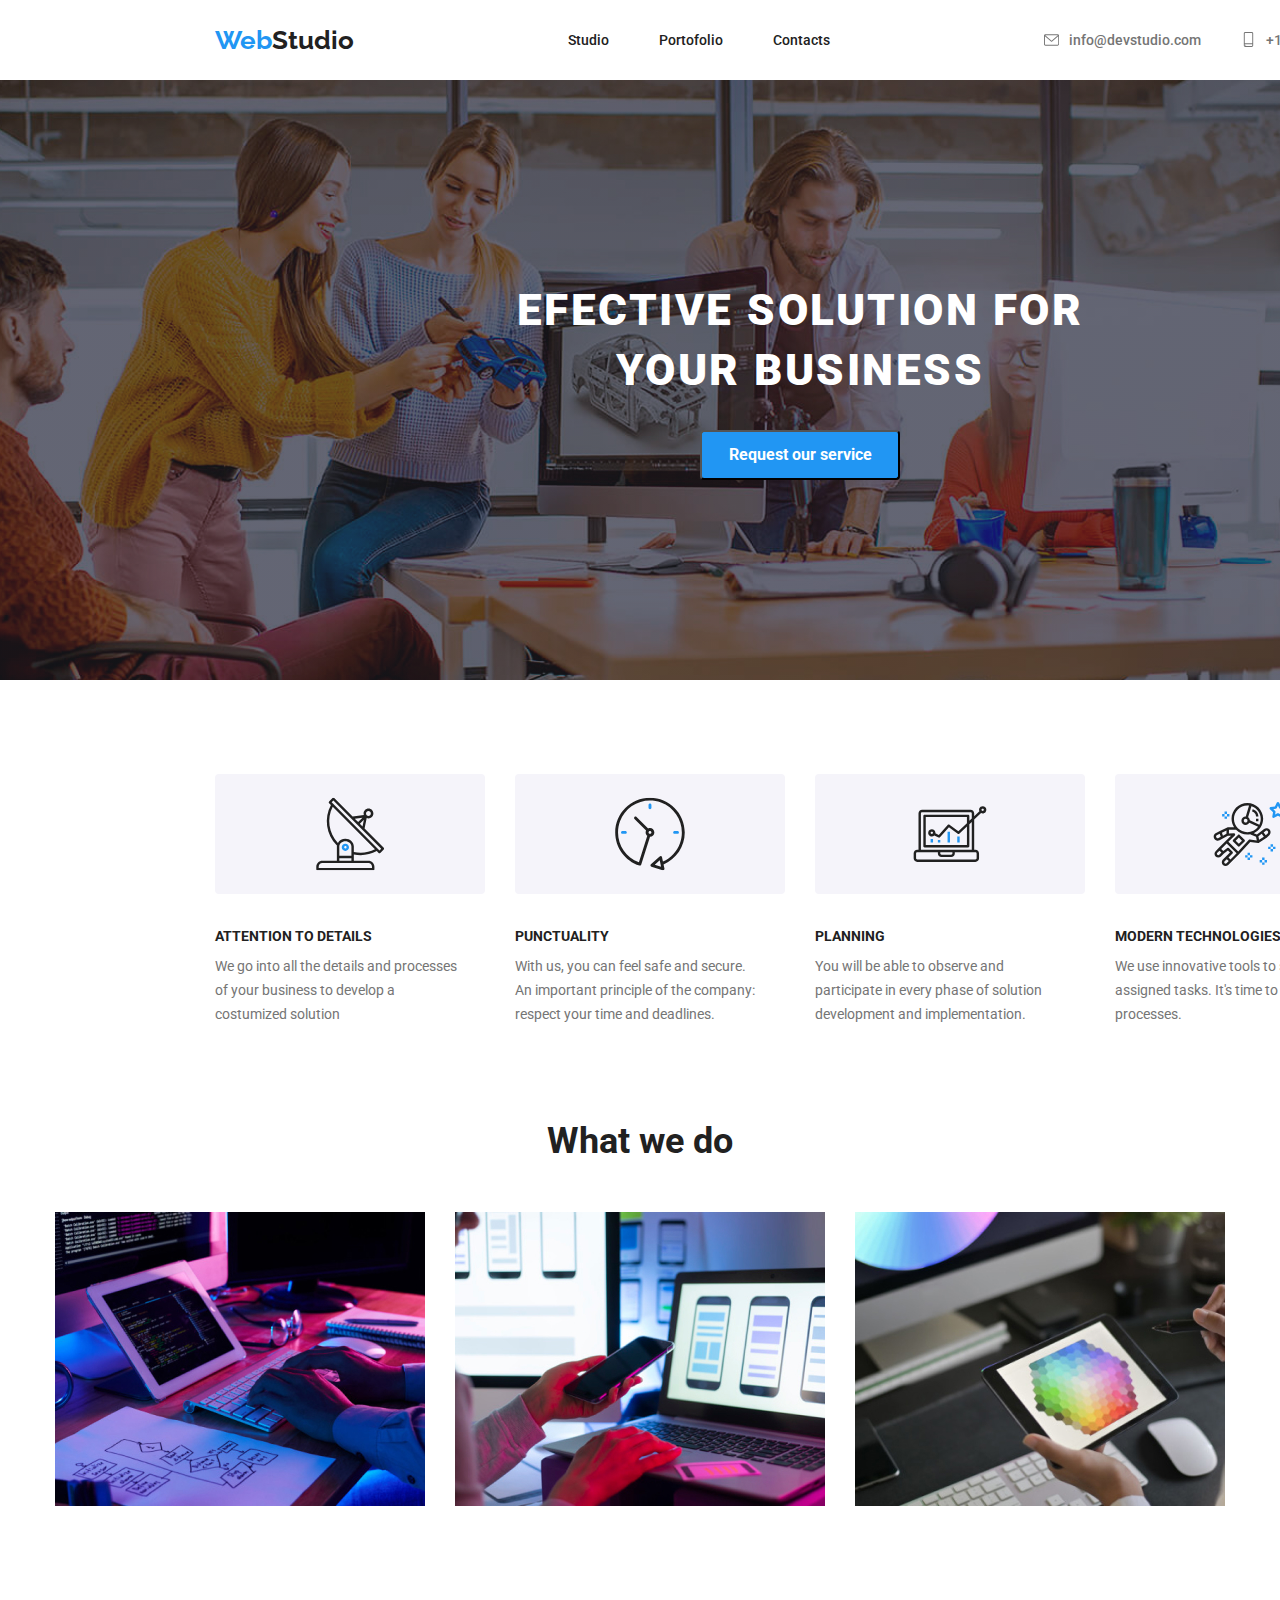
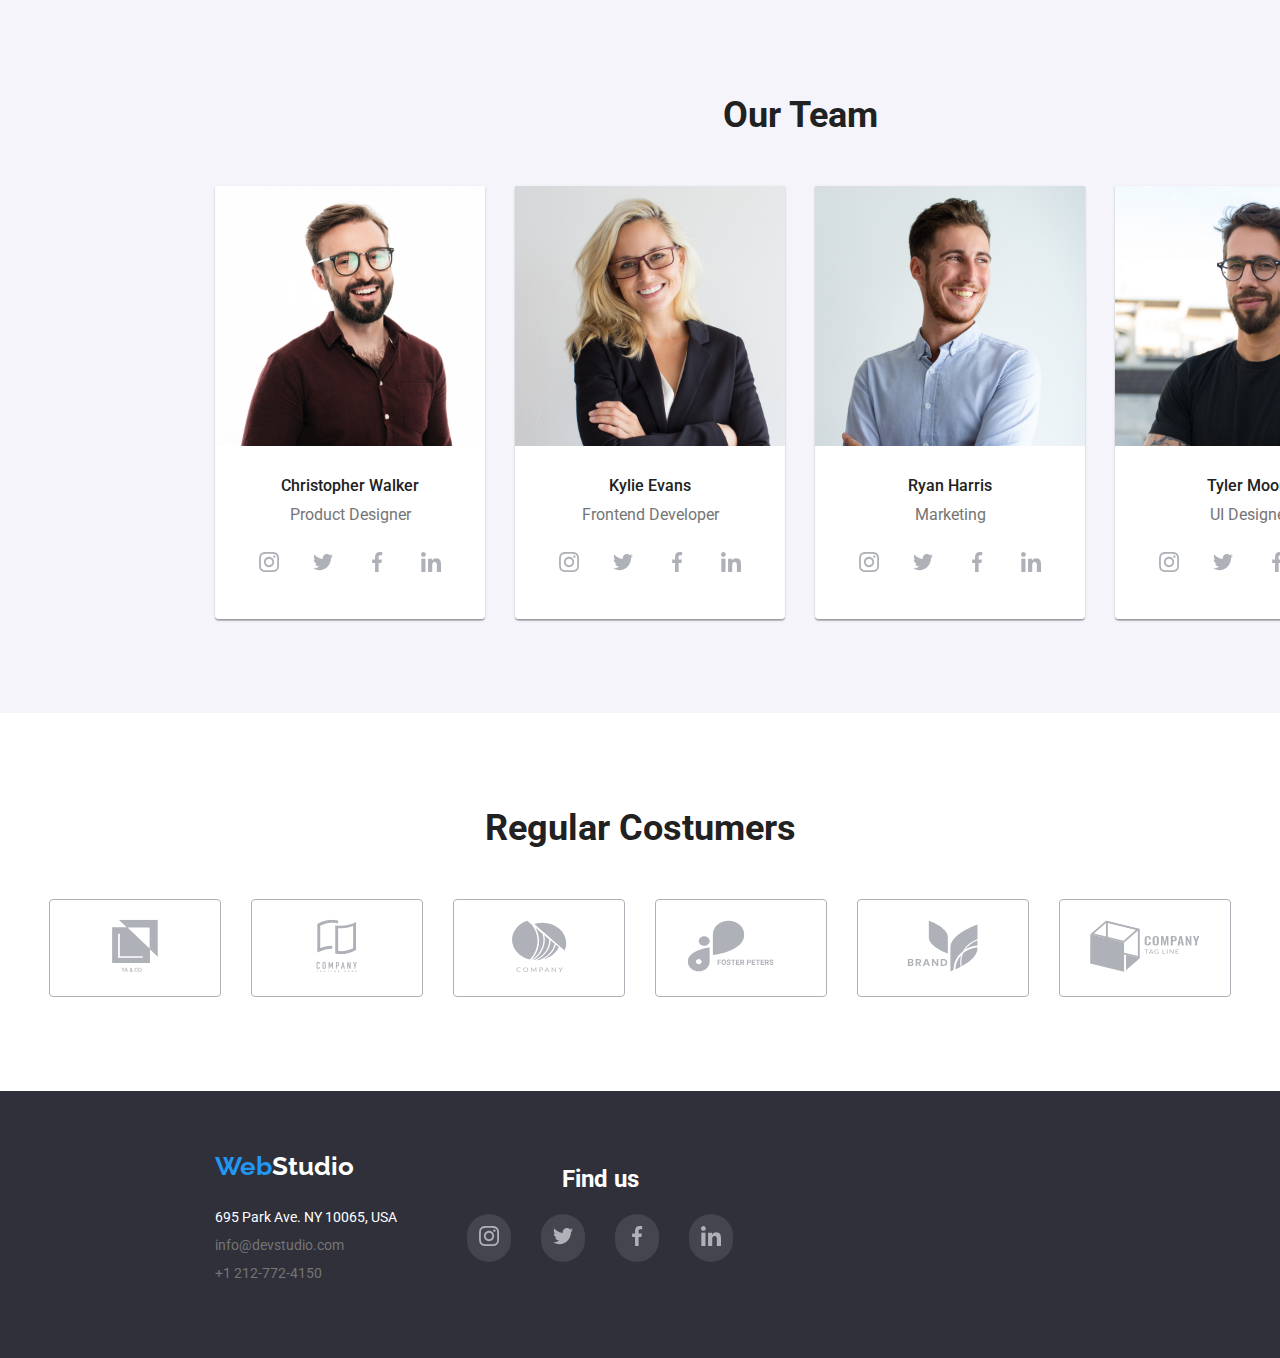
==== commit dcbc4c31: "Tema04v06" ====
--- a/index.html
+++ b/index.html
@@ -27,9 +27,17 @@
          </ul>           
         </nav>
         
-        <div class="header__info">            
-            <a class="header__info__mail" href="mailto:info@devstudio.com">info@devstudio.com</a>
-            <a class="header__info__tel" href="tel:+12127724150">+1 212-772-4150</a>
+        <div class="header__info">
+            
+            <a class="header__info__mail" href="mailto:info@devstudio.com">
+                <svg class="header__icon">
+                    <use href="./img/symbol-defs.svg#icon-envelope" />
+                </svg>info@devstudio.com</a>
+            
+            <a class="header__info__tel" href="tel:+12127724150">
+                <svg class="header__icon">
+                    <use href="./img/symbol-defs.svg#icon-smartphone" />
+                </svg>+1 212-772-4150</a>
         </div>
         </div>
 
--- a/css/styles.css
+++ b/css/styles.css
@@ -98,32 +98,38 @@
     color: var(--light-blue);
 }
 .header__info__mail  {
-    
-    font-family: var(--primary-font);
+    display: flex;
+    gap:10px;font-family: var(--primary-font);
     font-weight: 500;
     font-size: 14px;
     line-height: 16px;
     color: var(--light-black);
-        
-}
+}
+
 
 .header__info__mail:hover {
     color: var(--light-blue);
+    fill: var(--light-blue);
 }
 .header__info__mail:focus {
     color: var(--light-blue);
 }
+.header__icon:hover{
+
+}
 .header__info__tel {
-  
+    display: flex;
     font-family: var(--primary-font);
     font-weight: 500;
     font-size: 14px;
     line-height: 16px;
     color: var(--light-black);
+    gap: 10px;
 
 }
 .header__info__tel:hover {
     color: var(--light-blue);
+    fill: var(--light-blue);
 }
 .header__info__tel:focus {
     color: var(--light-blue);
@@ -134,8 +140,13 @@
     gap:40px;
     padding-top: 32px;
     padding-bottom: 32px;
-   
-}
+}
+.header__icon{
+    width: 15px;
+    height: 15px;
+}
+
+
 
 
 /* Hero section style */
@@ -224,6 +235,7 @@
     background-color: var(--grey-white);
     border-radius: 4px;
     margin-bottom: 30px;
+    gap: 30px;
  }
 
 
@@ -313,6 +325,10 @@
 .ourt{
     background-color: var(--grey-white);
 }
+.ourt__card {
+    border-bottom-right-radius: 4px;
+    border-bottom-left-radius: 4px;
+}
 
 .ourt  h2{
     font-family: var(--primary-font);
@@ -343,11 +359,14 @@
 }
 .ourt_social{
     background-color: var(--white);
+    border-bottom-right-radius: 4px;
+     border-bottom-left-radius: 4px;
     display: flex;
     justify-content: center;
     padding:16px 32px 30px;
     gap:10px;
 }
+
 .ourt_social li{
 background-color: var(--white);
 padding:12px;
